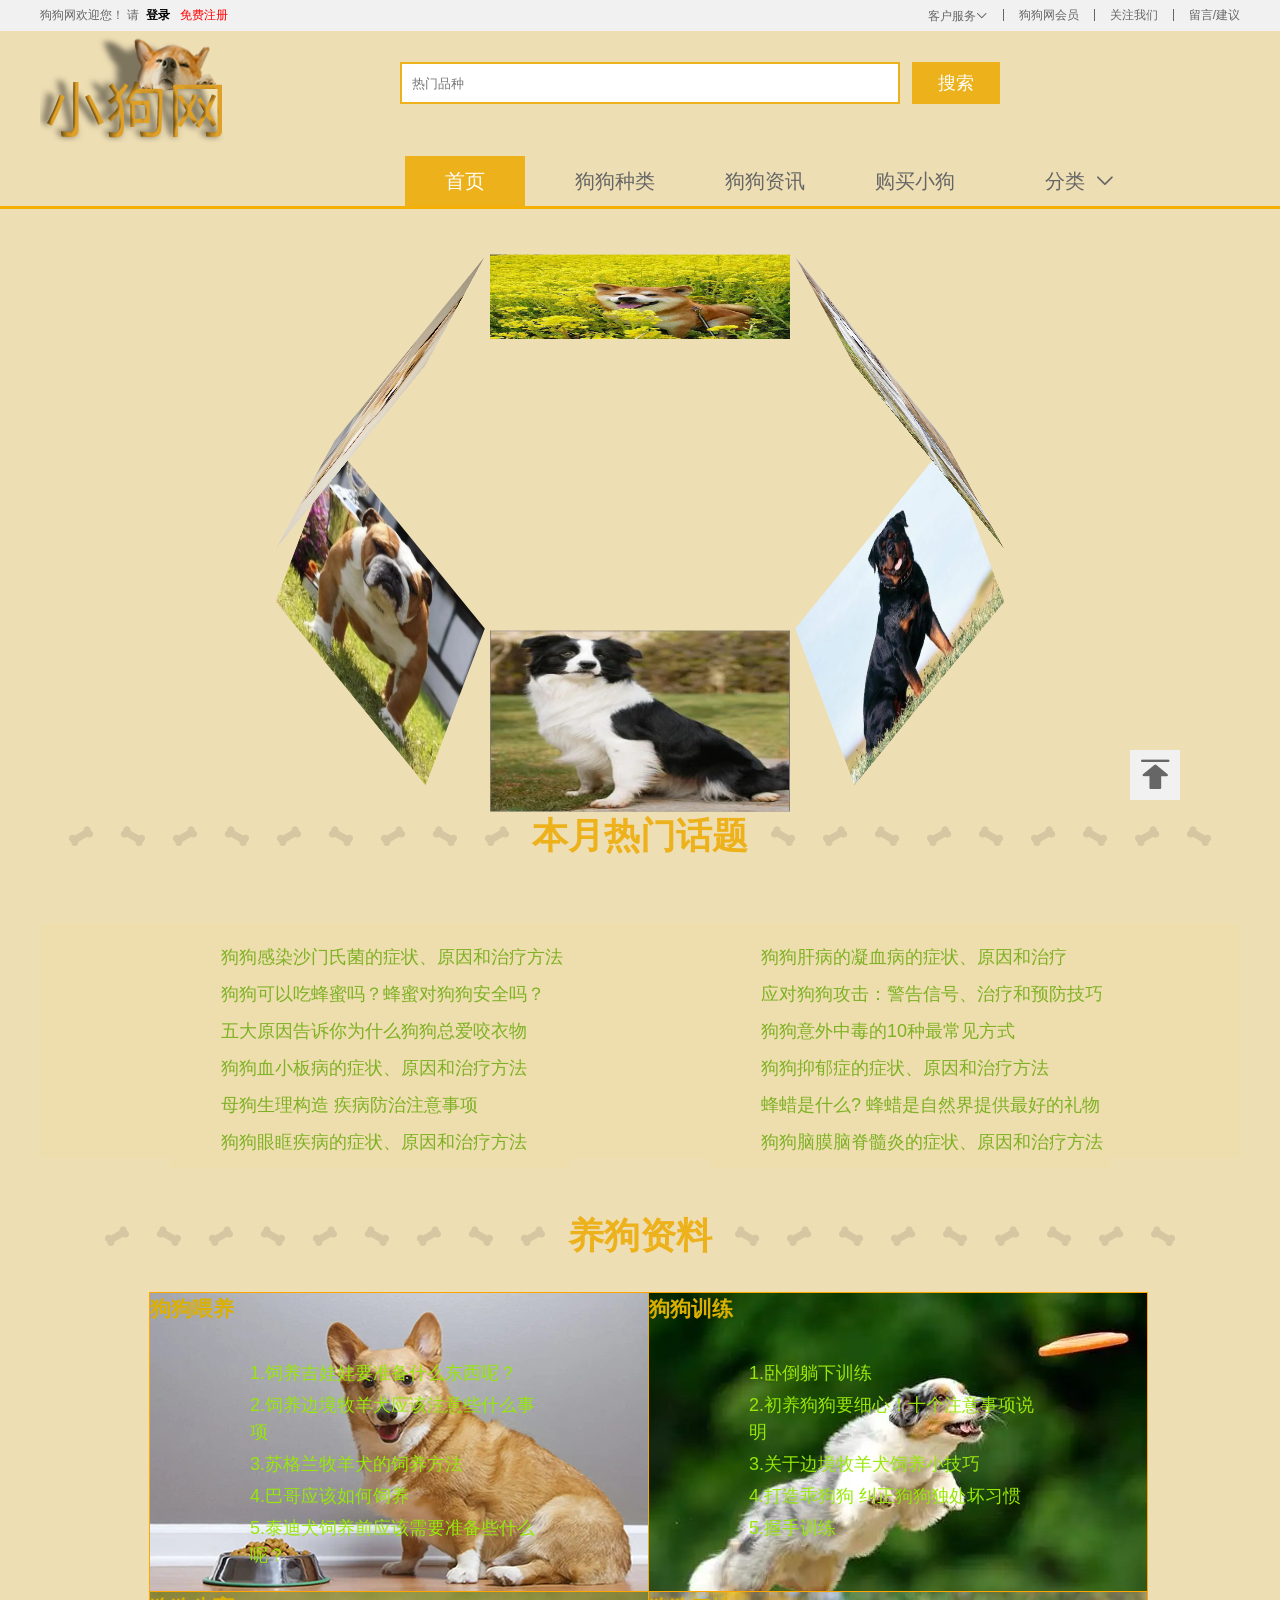
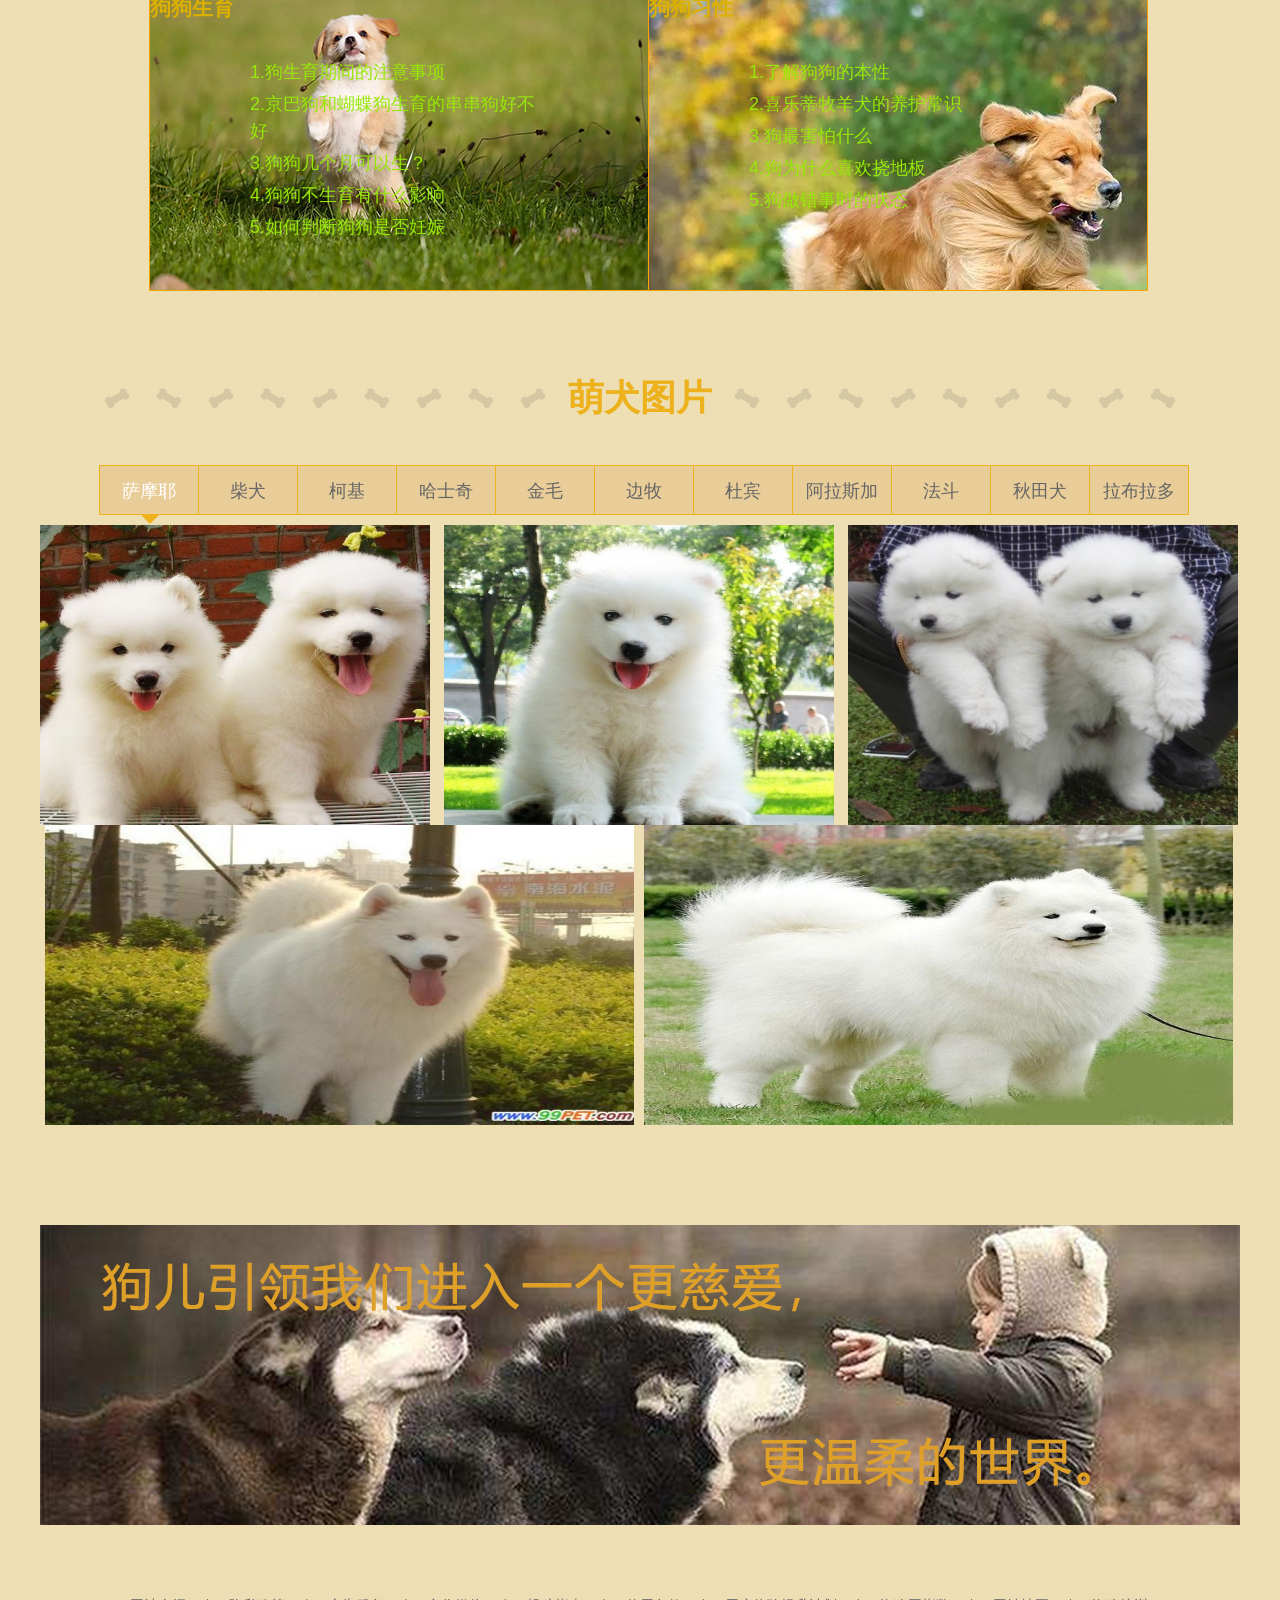
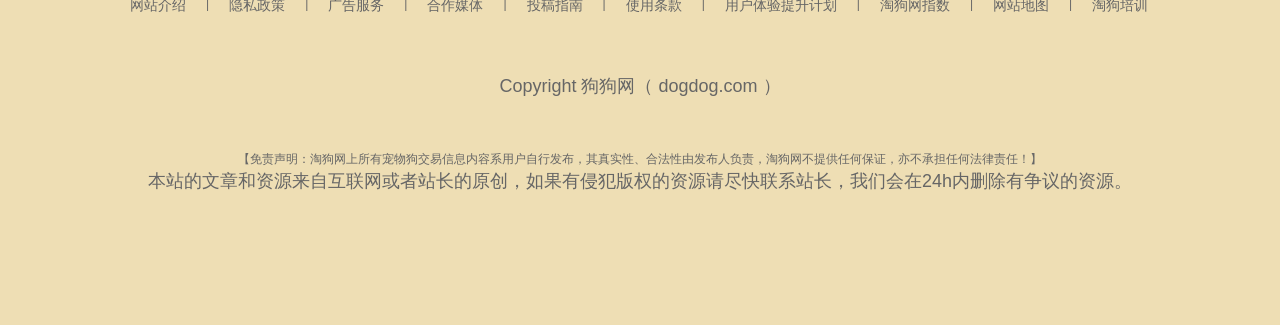
==== html/index.html @ 17ba7022 "first commit" ====
<!DOCTYPE html>
<html lang="ch-ZN">
<head>
    <meta charset="UTF-8">
    <meta http-equiv="X-UA-Compatible" content="IE=edge">
    <meta name="viewport" content="width=device-width, initial-scale=1.0">
    <!-- 网站标题 -->
    <title>狗狗网-宠物狗大全-宠物狗喂养-宠物狗图片-宠物狗种类！</title>
    <!-- 网站说明 -->
    <meta name="description" content="狗狗网宠物狗频道主要以介绍各种狗狗的介绍、各种狗狗如何养护、训练为一体的综合频道,为广大养宠者提供一个交流的平台。"/>
    <!-- 关键字 -->
    <meta name="Keywords" content="狗狗网，宠物狗，毛孩子"/>
    <link rel="shortcut icon" href="../favicon.ico" />
    <link rel="stylesheet" href="../css/base.css">
    <link rel="stylesheet" href="../css/commoon.css">
    <link rel="stylesheet" href="../css/index.css">
    <link rel="stylesheet" href="../fonts/font_3548875_zrr9rowllam/iconfont.css">
</head>
<body>
    <!-- 快捷导航模块 start-->
    <section class="shortcut" id="top">
        <div class="w">
            <div class="fl">
                <ul>
                    <li>狗狗网欢迎您！&nbsp;</li>
                    <li>请&nbsp;&nbsp;<a href="log_in.html" target="_blank" class="style_black"><strong>登录</strong></a> &nbsp;
                        <a href="register.html" target="_blank" class="style_red">免费注册</a>
                    </li>
                </ul>
            </div>
            <div class="fr">
                <ul>
                    <li>
                        <a href="ser_online.html" target="_blank" class="service">客户服务</a>
                        <div class="small_list">
                            <div><a href="ser_online.html" target="_blank">在线客服</a></div>
                            <div><a href="ser_phone.html" target="_blank">电话客服</a></div>
                        </div>
                    </li>
                    <li></li>
                    <li><a href="member.html" target="_blank">狗狗网会员</a></li>
                    <li></li>
                    <li><a href="attention.html" target="_blank">关注我们</a></li>
                    <li></li>
                    <li><a href="suggest.html" target="_blank">留言/建议</a></li>
                </ul>
            </div>
        </div>
    </section>
    <!-- 快捷导航模块 end-->

    <!-- header头部模块制作 start -->
    <header class="header w">
        <div class="logo">
            <h1>
                <a href="index.html" title="狗狗网">狗狗网</a>
            </h1>
        </div>
        <!-- search 搜索模块 -->
        <div class="search">
            <input type="search" name="" id="" placeholder="热门品种">
            <button>搜索</button>
        </div>
    </header>
    <!-- header头部模块制作 end -->
    
    <!-- nav 模块制作 start -->
    <nav>
        <div class="nav w">
            <ul>
                <li><a href="index.html">首页</a></li>
                <li><a href="variety.html">狗狗种类</a></li>
                <li><a href="information.html">狗狗资讯</a></li>
                <li><a href="buy_dog.html">购买小狗</a></li>
                <li>
                    <a href="classify.html">分类</a>
                    <div class="classify_list">
                        <div><a href="drugstore.html" target="_blank">狗狗药店</a></div>
                        <div><a href="food.html" target="_blank">狗狗零食</a></div>
                        <div><a href="toy.html" target="_blank">狗狗玩具</a></div>
                    </div>
                </li>
            </ul>
        </div>
    </nav>
    <!-- nav 模块制作 end -->

    <!-- 主页专有样式 start -->
    <div class="w">
        <div class="index">
            <div class="index_content">
                <!-- 旋转木狗 -->
                <div class="revolve">
                    <div><img src="../upload/chaiquan_1.jpeg" alt=""></div>
                    <div><img src="../upload/hashiqi_1.jpeg" alt=""></div>
                    <div><img src="../upload/luoweinaquan_1.png" alt=""></div>
                    <div><img src="../upload/bianjingmuyangquan_1.png" alt=""></div>
                    <div><img src="../upload/yingguodouniuquan_1.png" alt=""></div>
                    <div><img src="../upload/keji_1.jpeg" alt=""></div>
                </div>
                <!-- 本月热门 -->
                <div class="month">
                    <h1>本月热门话题</h1>
                    <div class="title_box">
                        <div class="title_l">
                            <ul>
                                <li><a href="#">狗狗感染沙门氏菌的症状、原因和治疗方法</a></li>
                                <li><a href="#">狗狗可以吃蜂蜜吗？蜂蜜对狗狗安全吗？</a></li>
                                <li><a href="#">五大原因告诉你为什么狗狗总爱咬衣物</a></li>
                                <li><a href="#">狗狗血小板病的症状、原因和治疗方法</a></li>
                                <li><a href="#">母狗生理构造 疾病防治注意事项</a></li>
                                <li><a href="#">狗狗眼眶疾病的症状、原因和治疗方法</a></li>
                            </ul>
                        </div>
                        <div class="title_r">
                            <ul>
                                <li><a href="#">狗狗肝病的凝血病的症状、原因和治疗</a></li>
                                <li><a href="#">应对狗狗攻击：警告信号、治疗和预防技巧</a></li>
                                <li><a href="#">狗狗意外中毒的10种最常见方式</a></li>
                                <li><a href="#">狗狗抑郁症的症状、原因和治疗方法</a></li>
                                <li><a href="#">蜂蜡是什么? 蜂蜡是自然界提供最好的礼物</a></li>
                                <li><a href="#">狗狗脑膜脑脊髓炎的症状、原因和治疗方法</a></li>
                            </ul>
                        </div>
                    </div>
                </div>

                <!-- 养狗资料 -->
                <div class="dog_data">
                    <h1>养狗资料</h1>
                    <div class="partial_information">
                        <div>
                            <h3>狗狗喂养</h3>
                            <ul>
                                <li><a href="#">1.饲养吉娃娃要准备什么东西呢？</a></li>
                                <li><a href="#">2.饲养边境牧羊犬应该注意些什么事项</a></li>
                                <li><a href="#">3.苏格兰牧羊犬的饲养方法</a></li>
                                <li><a href="#">4.巴哥应该如何饲养</a></li>
                                <li><a href="#">5.泰迪犬饲养前应该需要准备些什么呢？</a></li>
                            </ul>
                        </div>
                        <div>
                            <h3>狗狗训练</h3>
                            <ul>
                                <li><a href="#">1.卧倒躺下训练</a></li>
                                <li><a href="#">2.初养狗狗要细心！十个注意事项说明</a></li>
                                <li><a href="#">3.关于边境牧羊犬饲养小技巧</a></li>
                                <li><a href="#">4.打造乖狗狗 纠正狗狗独处坏习惯</a></li>
                                <li><a href="#">5.握手训练</a></li>
                            </ul>
                        </div>
                        <div>
                            <h3>狗狗生育</h3>
                            <ul>
                                <li><a href="#">1.狗生育期间的注意事项</a></li>
                                <li><a href="#">2.京巴狗和蝴蝶狗生育的串串狗好不好</a></li>
                                <li><a href="#">3.狗狗几个月可以生？</a></li>
                                <li><a href="#">4.狗狗不生育有什么影响</a></li>
                                <li><a href="#">5.如何判断狗狗是否妊娠</a></li>
                            </ul>
                        </div>
                        <div>
                            <h3>狗狗习性</h3>
                            <ul>
                                <li><a href="#">1.了解狗狗的本性</a></li>
                                <li><a href="#">2.喜乐蒂牧羊犬的养护常识</a></li>
                                <li><a href="#">3.狗最害怕什么</a></li>
                                <li><a href="#">4.狗为什么喜欢挠地板</a></li>
                                <li><a href="#">5.狗做错事时的状态</a></li>
                            </ul>
                        </div>
                    </div>
                </div>  
                <!-- 狗狗图片 -->
                <div class="dog_photo">
                    <div class="type">
                        <h1>萌犬图片</h1>
                        <ul>
                            <li class="current"><span></span><a href="javascript:;">萨摩耶</a></li>
                            <li><span></span><a href="javascript:;">柴犬</a></li>
                            <li><span></span><a href="javascript:;">柯基</a></li>
                            <li><span></span><a href="javascript:;">哈士奇</a></li>
                            <li><span></span><a href="javascript:;">金毛</a></li>
                            <li><span></span><a href="javascript:;">边牧</a></li>
                            <li><span></span><a href="javascript:;">杜宾</a></li>
                            <li><span></span><a href="javascript:;">阿拉斯加</a></li>
                            <li><span></span><a href="javascript:;">法斗</a></li>
                            <li><span></span><a href="javascript:;">秋田犬</a></li>
                            <li><span></span><a href="javascript:;">拉布拉多</a></li>
                        </ul>
                    </div>
                    <div class="dog_photos">
                        <div class="big_boxs">
                            <div class="photo_5 item" style="display: block;">
                                <ul>
                                    <li><a href="javascript:;"><img src="../images/smy_photo_1.jpg" alt=""></a></li>
                                    <li><a href="javascript:;"><img src="../images/smy_photo_5.jpg" alt=""></a></li>
                                    <li><a href="javascript:;"><img src="../images/smy_photo_2.jpg" alt=""></a></li>
                                    <li><a href="javascript:;"><img src="../images/smy_photo_4.jpg" alt=""></a></li>
                                    <li><a href="javascript:;"><img src="../images/smy_photo_3.jpg" alt=""></a></li>
                                </ul>
                            </div>
                            <div class="photo_6 item">
                                <ul>
                                    <li><a href="javascript:;"><img src="../images/cq_photo_1.jpg" alt=""></a></li>
                                    <li><a href="javascript:;"><img src="../images/cq_photo_4.jpg" alt=""></a></li>
                                    <li><a href="javascript:;"><img src="../images/cq_photo_2.jpg" alt=""></a></li>
                                    <li><a href="javascript:;"><img src="../images/cq_photo_5.jpg" alt=""></a></li>
                                    <li><a href="javascript:;"><img src="../images/cq_photo_6.jpg" alt=""></a></li>
                                    <li><a href="javascript:;"><img src="../images/cq_photo_3.jpg" alt=""></a></li>
                                </ul>
                            </div>
                            <div class="photo_6 item">
                                <ul>
                                    <li><a href="javascript:;"><img src="../images/keji_1.jpg" alt=""></a></li>
                                    <li><a href="javascript:;"><img src="../images/keji_2.jpg" alt=""></a></li>
                                    <li><a href="javascript:;"><img src="../images/keji_3.jpg" alt=""></a></li>
                                    <li><a href="javascript:;"><img src="../images/keji_4.jpg" alt=""></a></li>
                                    <li><a href="javascript:;"><img src="../images/keji_5.jpg" alt=""></a></li>
                                    <li><a href="javascript:;"><img src="../images/keji_6.jpg" alt=""></a></li>
                                </ul>
                            </div>
                            <div class="photo_6 item">
                                <ul>
                                    <li><a href="javascript:;"><img src="../images/hashiqi_1.jpg" alt=""></a></li>
                                    <li><a href="javascript:;"><img src="../images/hashiqi_2.jpg" alt=""></a></li>
                                    <li><a href="javascript:;"><img src="../images/hashiqi_3.jpg" alt=""></a></li>
                                    <li><a href="javascript:;"><img src="../images/hashiqi_4.jpg" alt=""></a></li>
                                    <li><a href="javascript:;"><img src="../images/hashiqi_5.jpg" alt=""></a></li>
                                    <li><a href="javascript:;"><img src="../images/hashiqi_6.jpg" alt=""></a></li>
                                </ul>
                            </div>
                            <div class="photo_5 item">
                                <ul>
                                    <li><a href="javascript:;"><img src="../images/jinmao_1.jpg" alt=""></a></li>
                                    <li><a href="javascript:;"><img src="../images/jinmao_2.jpg" alt=""></a></li>
                                    <li><a href="javascript:;"><img src="../images/jinmao_3.jpg" alt=""></a></li>
                                    <li><a href="javascript:;"><img src="../images/jinmao_4.jpg" alt=""></a></li>
                                    <li><a href="javascript:;"><img src="../images/jinmao_5.jpg" alt=""></a></li>
                                </ul>
                            </div>
                            <div class="photo_5 item">
                                <ul>
                                    <li><a href="javascript:;"><img src="../images/bianmu_1.jpg" alt=""></a></li>
                                    <li><a href="javascript:;"><img src="../images/bianmu_2.jpg" alt=""></a></li>
                                    <li><a href="javascript:;"><img src="../images/bianmu_3.jpg" alt=""></a></li>
                                    <li><a href="javascript:;"><img src="../images/bianmu_4.jpg" alt=""></a></li>
                                    <li><a href="javascript:;"><img src="../images/bianmu_5.jpg" alt=""></a></li>
                                </ul>
                            </div>
                            <div class="photo_5 item">
                                <ul>
                                    <li><a href="javascript:;"><img src="../images/dubin_1.jpg" alt=""></a></li>
                                    <li><a href="javascript:;"><img src="../images/dubin_2.jpg" alt=""></a></li>
                                    <li><a href="javascript:;"><img src="../images/dubin_3.jpg" alt=""></a></li>
                                    <li><a href="javascript:;"><img src="../images/dubin_4.jpg" alt=""></a></li>
                                    <li><a href="javascript:;"><img src="../images/dubin_5.jpg" alt=""></a></li>
                                </ul>
                            </div>
                            <div class="photo_5 item">
                                <ul>
                                    <li><a href="javascript:;"><img src="../images/alashijia_1.jpg" alt=""></a></li>
                                    <li><a href="javascript:;"><img src="../images/alashijia_2.jpg" alt=""></a></li>
                                    <li><a href="javascript:;"><img src="../images/alashijia_3.jpg" alt=""></a></li>
                                    <li><a href="javascript:;"><img src="../images/alashijia_4.jpg" alt=""></a></li>
                                    <li><a href="javascript:;"><img src="../images/alashijia_5.jpg" alt=""></a></li>
                                </ul>
                            </div>
                            <div class="photo_5 item">
                                <ul>
                                    <li><a href="javascript:;"><img src="../images/fadou_1.jpg" alt=""></a></li>
                                    <li><a href="javascript:;"><img src="../images/fadou_2.jpg" alt=""></a></li>
                                    <li><a href="javascript:;"><img src="../images/fadou_3.jpg" alt=""></a></li>
                                    <li><a href="javascript:;"><img src="../images/fadou_4.jpg" alt=""></a></li>
                                    <li><a href="javascript:;"><img src="../images/fadou_5.jpg" alt=""></a></li>
                                </ul>
                            </div>
                            <div class="photo_6 item">
                                <ul>
                                    <li><a href="javascript:;"><img src="../images/qiutianquan_photo_1.jpg" alt=""></a></li>
                                    <li><a href="javascript:;"><img src="../images/qiutianquan_2.jpg" alt=""></a></li>
                                    <li><a href="javascript:;"><img src="../images/qiutianquan_3.jpg" alt=""></a></li>
                                    <li><a href="javascript:;"><img src="../images/qiutianquan_6.jpg" alt=""></a></li>
                                    <li><a href="javascript:;"><img src="../images/qiutianquan_7.jpg" alt=""></a></li>
                                    <li><a href="javascript:;"><img src="../images/qiutianquan_8.jpg" alt=""></a></li>
                                </ul>
                            </div>
                            <div class="photo_5 item">
                                <ul>
                                    <li><a href="javascript:;"><img src="../images/labuladuo_1.jpg" alt=""></a></li>
                                    <li><a href="javascript:;"><img src="../images/labuladuo_2.jpg" alt=""></a></li>
                                    <li><a href="javascript:;"><img src="../images/labuladuo_3.jpg" alt=""></a></li>
                                    <li><a href="javascript:;"><img src="../images/labuladuo_4.jpg" alt=""></a></li>
                                    <li><a href="javascript:;"><img src="../images/labuladuo_5.jpg" alt=""></a></li>
                                </ul>
                            </div>
                        </div>
                    </div>
                </div>
            </div>
        </div>
    </div>
    <!-- 主页专有样式 end -->

    <script>
        // 1.上面的模块选项卡 点击某一个 当前这一个底色变色 其余不变（排他思想） 修改类名的方式
        // 获取元素
        var type = document.querySelector('.type');
        var lis = type.querySelectorAll('li');
        var items = document.querySelectorAll('.item');
        // for循环绑定点击事件
        for (var i = 0; i < lis.length; i++) {
            // 给11个li 设置索引号
            lis[i].setAttribute('index', i);
            lis[i].onclick = function () {
                // 干掉所有人  其余的li清除 class 这个类
                for (var i = 0; i < lis.length; i++) {
                    lis[i].className = '';
                }
                // 留下我自己
                this.className = 'current';
                // 2.下面的显示内容模块
                var index = this.getAttribute('index');
                console.log(index);
                // 干掉所有人 让其他的item 这些div 隐藏
                for (var i = 0; i < items.length; i++) {
                    items[i].style.display = 'none';
                }
                // 留下我自己 让对应的item 显示出来
                items[index].style.display = 'block';
            }
        }
    </script>

    <!-- 返回顶部 start -->
    <div class="top">
        <div class="top_img">
            <a href="#top" title="回到顶部">返回顶部</a>
        </div>
    </div>
    <!-- 返回顶部 end -->

    <!-- footer 底部模块 start -->
    <footer class="w">
        <div class="w care_box"></div>
        <div class="bottom">
            <div class="mod_service">
                <ul>
                    <li><a href="#">网站介绍</a></li>
                    <li><a href="#">隐私政策</a></li>
                    <li><a href="#">广告服务</a></li>
                    <li><a href="#">合作媒体</a></li>
                    <li><a href="#">投稿指南</a></li>
                    <li><a href="#">使用条款</a></li>
                    <li><a href="#">用户体验提升计划</a></li>
                    <li><a href="#">淘狗网指数</a></li>
                    <li><a href="#">网站地图</a></li>
                    <li><a href="#">淘狗培训</a></li>
                </ul>
            </div><br>
            <p class="copyright">Copyright 狗狗网（ <a href="index.html">dogdog.com</a> ）</p>
            <p>【免责声明：淘狗网上所有宠物狗交易信息内容系用户自行发布，其真实性、合法性由发布人负责，淘狗网不提供任何保证，亦不承担任何法律责任！】</p>
            <p class="copyright">本站的文章和资源来自互联网或者站长的原创，如果有侵犯版权的资源请尽快联系站长，我们会在24h内删除有争议的资源。</p>
        </div>
    </footer>
    <!-- footer 底部模块 end -->
</body>
</html>
---- css/base.css ----
/* 清除元素默认的内外边距 */
* {
    margin:0;
    padding:0;
    /* css3盒子模型 */
    box-sizing: border-box;
}
/* 让所有斜体 不倾斜 */
em,
i {
    font-style:normal
}
/* 去掉列表前面的小点 */
li {
    list-style:none
}
img {
    border:0;
    vertical-align:middle
}
/* 让button 按钮 变成小手 */
button {
    cursor:pointer
}
/* 取消链接的下划线 */
a {
    color:#666;
    text-decoration:none
} 
a:hover {
    color:#c81623
}
button,
input {
    font-family:'Microsoft YaHei','Heiti SC',tahoma,arial,'Hiragino Sans GB',"\5B8B\4F53",sans-serif;
    /* 取消轮廓线 蓝色的 */
    outline: none;
    border: 0;
}
body {
    -webkit-font-smoothing:antialiased;
    background-color:#fff;
    font:12px/1.5 'Microsoft YaHei','Heiti SC',tahoma,arial,'Hiragino Sans GB',"\5B8B\4F53",sans-serif;
    color:#666
}
.hide,
.none {
    display:none
}
/* 清除浮动 */
.clearfix:after {
    visibility:hidden;
    clear:both;
    display:block;
    content:".";
    height:0
}
.clearfix {
        *zoom:1
}
---- css/commoon.css ----
.w {
    width: 1200px;
    margin: 0 auto;
}
body {
    background-color: #eedeb4;
}
.style_red {
    color: red;
}
.style_black {
    color: black;
}
/* 快捷导航模块 */
.shortcut {
    height: 31px;
    line-height: 31px;
    background-color: #f1f1f1;
}
.fl {
    float: left;
}
.fr {
    float: right;
}
.shortcut ul li {
    float: left;
}
.shortcut .fr ul li:nth-child(even) {
    width: 1px;
    height: 12px;
    background-color: #666;
    margin: 9px 15px 0;
}
.fr ul>li {
    position: relative;
    height: 100px;
}
.service::after {
    font-family: "iconfont";
    content: "\e687";
}
.small_list {
    position: absolute;
    visibility: hidden;
}
.fr ul>li:hover .small_list {
    visibility: visible;
    z-index: 100;
}
/* header 头部模块 */
.header {
    height: 105px;
    margin-bottom: 20px;
}
.logo {
    top: 25px;
    left: 0;
    width: 190px;
    height: 114px;
}
.logo a {
    display: block;
    width: 190px;
    height: 114px;
    background: url(../images/logo_03.png) no-repeat;
    /* 让文字隐藏 */
    font-size: 0;
}
.search {
    position: absolute;
    left: 400px;
    top: 50px;
    width: 600px;
    height: 60px;
}
.search input {
    width: 500px;
    height: 42px;
    margin-top: 12px;
    padding-left: 10px;
    border: 2px solid #ecb11b;
}
.search button {
    float: right;
    width: 88px;
    height: 42px;
    font-size: 18px;
    color: #fff;
    background-color: #ecb11b;
    margin-top: 12px;
}

/* nav 模块 */
nav {
    border-bottom: 3px solid #f4b005;
}
.nav {
    height: 50px;
    padding: 0 50px;
    line-height: 50px;
}
.nav ul {
    margin-left: 300px;
}
.nav ul li {
    float: left;
    width: 120px;
    height: 50px;
    margin: 0 15px;
}
.nav ul li:hover >a {
    background-color: #ecb11b;
    color: #fff;
}
.nav ul li a {
    display: block;
    text-align: center;
    font-size: 20px;
}
.nav ul li:last-child {
    position: relative;
    /* 使下拉列表位于图片上面 */
    z-index: 100;
}
.nav ul li:last-child >a::after{
    position: absolute;
    font-family: "iconfont";
    content: "\e687";
    font-size: 20px;
    margin-left: 10px;
    transform: rotate(0deg);
    transition: all .4s linear;
}
.classify_list {
    visibility: hidden;
}
.nav ul li:last-child:hover .classify_list{
    visibility: visible;
}
.classify_list div {
    background-color: #ecb11b85;
}
.classify_list div:hover a{
    background-color: #ecb11b;
    color: #fff;
}
/* 鼠标经过 箭头旋转 */
.nav ul li:last-child a:hover::after {
    transform: rotate(180deg);
}

/* 返回顶部 */
body {
    position: relative;
}
.top {
    position: fixed;
    float: right;
    height: 50px;
    width: 50px;
    right: 100px;
    bottom: 100px;
    background-color: #f1f1f1;
}
.top .top_img a {
    font-size: 0;
}
.top .top_img a::after {
    display: inline-block;
    text-align: center;
    line-height: 50px;
    width: 50px;
    font-size: 38px;
    font-family: "iconfont";
    content: "\e68b";
}
.top .top_img a:hover::after{
    color: #666;
}
/* footer 底部模块 */
.care_box {
    background: url(../upload/宣传画_01.png) no-repeat;
    width: 1200px;
    height: 300px;
}
.bottom {
    margin-top: 200px;
    height: 300px;
    margin: 50px auto;
    text-align: center;
    padding: 20px;
}
.bottom a:hover {
    color: #ecb11b;
}
.mod_service {
    margin-left: 70px;
    height: 60px;
}
.mod_service ul li {
    display: block;
    float: left;
}
.mod_service ul li::after {
    content: "|";
    margin: 0 20px;
}
.mod_service ul li:last-child::after {
    content: "";
}
.mod_service ul li a {
    display: block;
    float: left;
    font-size: 14px;
}
.copyright {
    margin-bottom: 50px;
    font-size: 18px;
}
---- css/index.css ----
/* nav模块中 该页面的导航项 背景颜色改变 */
.nav ul li:nth-child(1) {
    background-color: #ecb11b;
}
.nav ul li:nth-child(1) a {
    color: #fff;
}
/* 主页专有样式 */
/* 旋转木狗 */
/* body {
    perspective: 1000px;
} */
.revolve {
    position: relative;
    width: 300px;
    height: 200px;
    margin: 200px auto;
    transform-style: preserve-3d;       
    /* 添加动画效果 */
    animation: rotate 20s linear infinite;
    transform: rotateX(45deg);
}
.revolve:hover {
    /* 鼠标放入section 停止动画 */
    animation-play-state: paused;
}
@keyframes rotate {
    0% {
        transform: rotateY(0);
    }
    100% {
        transform: rotateY(360deg);
    }
}
.revolve div {
    position: absolute;
    top: 0;
    left: 0;
    width: 100%;
    height: 100%; 
    background: url(../upload/chaiquan_1.jpeg) no-repeat;
}
.revolve div img {
    top: 0;
    left: 0;
    width: 100%;
    height: 100%;
}
.revolve div:nth-child(1) {
    transform: translateZ(300px) rotateX(20deg);
}
.revolve div:nth-child(2) {
    /* 转动图片 坐标轴也会跟着转 */
    transform: rotateY(60deg) translateZ(300px) rotateX(20deg);
}
.revolve div:nth-child(3) {
    /* 转动图片 坐标轴也会跟着转 */
    transform: rotateY(120deg) translateZ(300px) rotateX(20deg);
}
.revolve div:nth-child(4) {
    /* 转动图片 坐标轴也会跟着转 */
    transform: rotateY(180deg) translateZ(300px) rotateX(20deg);
}
.revolve div:nth-child(5) {
    /* 转动图片 坐标轴也会跟着转 */
    transform: rotateY(240deg) translateZ(300px) rotateX(20deg);
}
.revolve div:nth-child(6) {
    /* 转动图片 坐标轴也会跟着转 */
    transform: rotateY(300deg) translateZ(300px) rotateX(20deg);
}
.index_content {
    font-size: 18px;
    text-align: center;
}
/* 标题左右骨头图片 */
.index_content h1:before,
.index_content h1:after {
    display: block;
    content: '';
    width: 442px;
    height: 20px;
    background: url(../images/gt_bg.png) repeat-x;
    position: absolute;
    left: -463px;
    top: 50%;
    margin-top: -10px;
}
.index_content h1:after {
    left: auto;
    right: -463px;
    transform: rotateY(-180deg);
}
/* 本月热门话题 */
.month {
    height: 400px;
}
.month h1 {
    position: relative;
    display: inline-block;
    color: #ecb11b;
    margin-bottom: 10px;
}
.month ul li a:hover {
    color: #ecb11b;
}
.month .title_box {
    padding: 10px 130px;
    margin-top: 50px;
    height: 235px;
    background-color: #eedead;
}
.month .title_l {
    float: left;
    text-align: left;
}
.month .title_r {
    float: right;
    text-align: left;
}
.month .title_box ul {
    width: 400px;
    height: 235px;
    border: 1px solid transparent;
    background-color: #eedead;
}
.month .title_box ul li {
    margin-top: 10px;
    margin-left: 50px;
}
.month .title_box ul li a {
    color: rgb(126, 177, 36);
}
.month .title_box ul li a:hover {
    color: rgb(231, 139, 19);
}
/* 养狗资料 */
.dog_data h1 {
    position: relative;
    display: inline-block;
    color: #ecb11b;
    margin-bottom: 30px;
}
.partial_information {
    text-align: left;
    margin-left: 110px;
}
.partial_information div {
    width: 500px;
    height: 300px;
    border: 1px solid orange;
    float: left;
    margin: -1px 0 0 -1px;
}
.partial_information div:nth-child(1) {
    background: url(../upload/feed.png) no-repeat;
}
.partial_information div:nth-child(2) {
    background: url(../upload/train.png) no-repeat;
}
.partial_information div:nth-child(3) {
    background: url(../upload/birth.png) no-repeat;
}
.partial_information div:nth-child(4) {
    background: url(../upload/habit.png) no-repeat;
}
.dog_data h3 {
    margin-bottom: 15px;
    color: #dbb000;
}
.dog_data ul {
    margin: 15px 100px;
    float: left;
}
.dog_data ul li {
    margin-top: 5px;
}
.dog_data ul li a {
    color: rgb(151, 232, 9);
}
.dog_data ul li a:hover {
    color: rgb(231, 139, 19);
}
/* 狗狗照片 */
.dog_photo .type h1 {
    position: relative;
    display: inline-block;
    margin: 30px auto 20px;
    color: #ecb11b;
    margin-top: 80px;
}
.dog_photo .type ul {
    margin-left: 60px;
    height: 60px;
    margin-top: 20px;
}
.dog_photo .type ul li {
    position: relative;
    border: 1px solid #ecb11b;
    float: left;
    width: 100px;
    height: 50px;
    line-height: 50px;
    background-color: rgb(233, 205, 153);
    margin-left: -1px;
}
.dog_photo .type ul li span {
    position: absolute;
    /* 小三角 */
    width: 0;
    height: 0;
    line-height: 0;
    font-size: 0;
    border: 10px solid transparent;
    border-top-color: #ecb11b;
    /* 位于中下角 */
    left: 40px;
    bottom: 0;
    margin-bottom: -20px;
    /* 隐藏 */
    visibility: hidden;
}
.type ul li:hover span {
    /* 鼠标经过 小三角显示 */
    visibility: visible;
}
.type li:hover a {
    color: #fff;
}
/* 第一个为鼠标经过的样式 */
.type ul .current a {
    color: #fff;
}
.type ul .current span {
    visibility: visible !important;
}
/* 各种狗狗照片 */
.dog_photos {
    height: 600px;
    width: 100%;
    margin-bottom: 100px;
    top: 0;
    left: 0;
    overflow: hidden;
}
/* .dog_photos div {
    transform: translateY(-63px);
} */
.dog_photos li {
    float: left;
}
/* 5图片布局 */
.dog_photos li:nth-child(-n+3) img {
    width: 390px;
    height: 300px;
}
.dog_photos li:nth-child(2) img {
    margin: 0 14px;
}
.dog_photos .photo_5 li:nth-child(n+4) img {
    width: 589px;
    height: 300px;
    margin: 0 5px;
}
/* 6图片布局 */
.dog_photos .photo_6 li:nth-child(n+3) img {
    width: 390px;
    height: 300px;
    margin: 0;
}
.dog_photos .photo_6 li:nth-child(2) img,
.dog_photos .photo_6 li:nth-child(5) img {
    margin: 0 14px;
}
/* .photo_6 {
    position: absolute;
} */
.item {
   display: none;
}
---- fonts/font_3548875_zrr9rowllam/iconfont.css ----
@font-face {
  font-family: "iconfont"; /* Project id 3548875 */
  src: url('iconfont.woff2?t=1660039862437') format('woff2'),
       url('iconfont.woff?t=1660039862437') format('woff'),
       url('iconfont.ttf?t=1660039862437') format('truetype');
}

.iconfont {
  font-family: "iconfont" !important;
  font-size: 16px;
  font-style: normal;
  -webkit-font-smoothing: antialiased;
  -moz-osx-font-smoothing: grayscale;
}

.icon-icon-test:before {
  content: "\e633";
}

.icon-icon-test1:before {
  content: "\e634";
}

.icon-icon-test2:before {
  content: "\e635";
}

.icon-icon-test3:before {
  content: "\e636";
}

.icon-icon-test4:before {
  content: "\e63b";
}

.icon-icon-test5:before {
  content: "\e63c";
}

.icon-icon-test6:before {
  content: "\e63d";
}

.icon-icon-test7:before {
  content: "\e640";
}

.icon-icon-test8:before {
  content: "\e641";
}

.icon-icon-test9:before {
  content: "\e642";
}

.icon-icon-test10:before {
  content: "\e64a";
}

.icon-icon-test11:before {
  content: "\e64b";
}

.icon-icon-test12:before {
  content: "\e650";
}

.icon-icon-test13:before {
  content: "\e65b";
}

.icon-icon-test14:before {
  content: "\e65c";
}

.icon-icon-test15:before {
  content: "\e65d";
}

.icon-icon-test16:before {
  content: "\e65e";
}

.icon-zoom-in:before {
  content: "\e683";
}

.icon-zoom-out:before {
  content: "\e684";
}

.icon-arrow-left-bold:before {
  content: "\e685";
}

.icon-arrow-up-bold:before {
  content: "\e686";
}

.icon-arrow-down-bold:before {
  content: "\e687";
}

.icon-arrow-right-bold:before {
  content: "\e688";
}

.icon-top-filling:before {
  content: "\e68b";
}

.icon-home-filling:before {
  content: "\e68d";
}

.icon-aixin:before {
  content: "\e8ab";
}
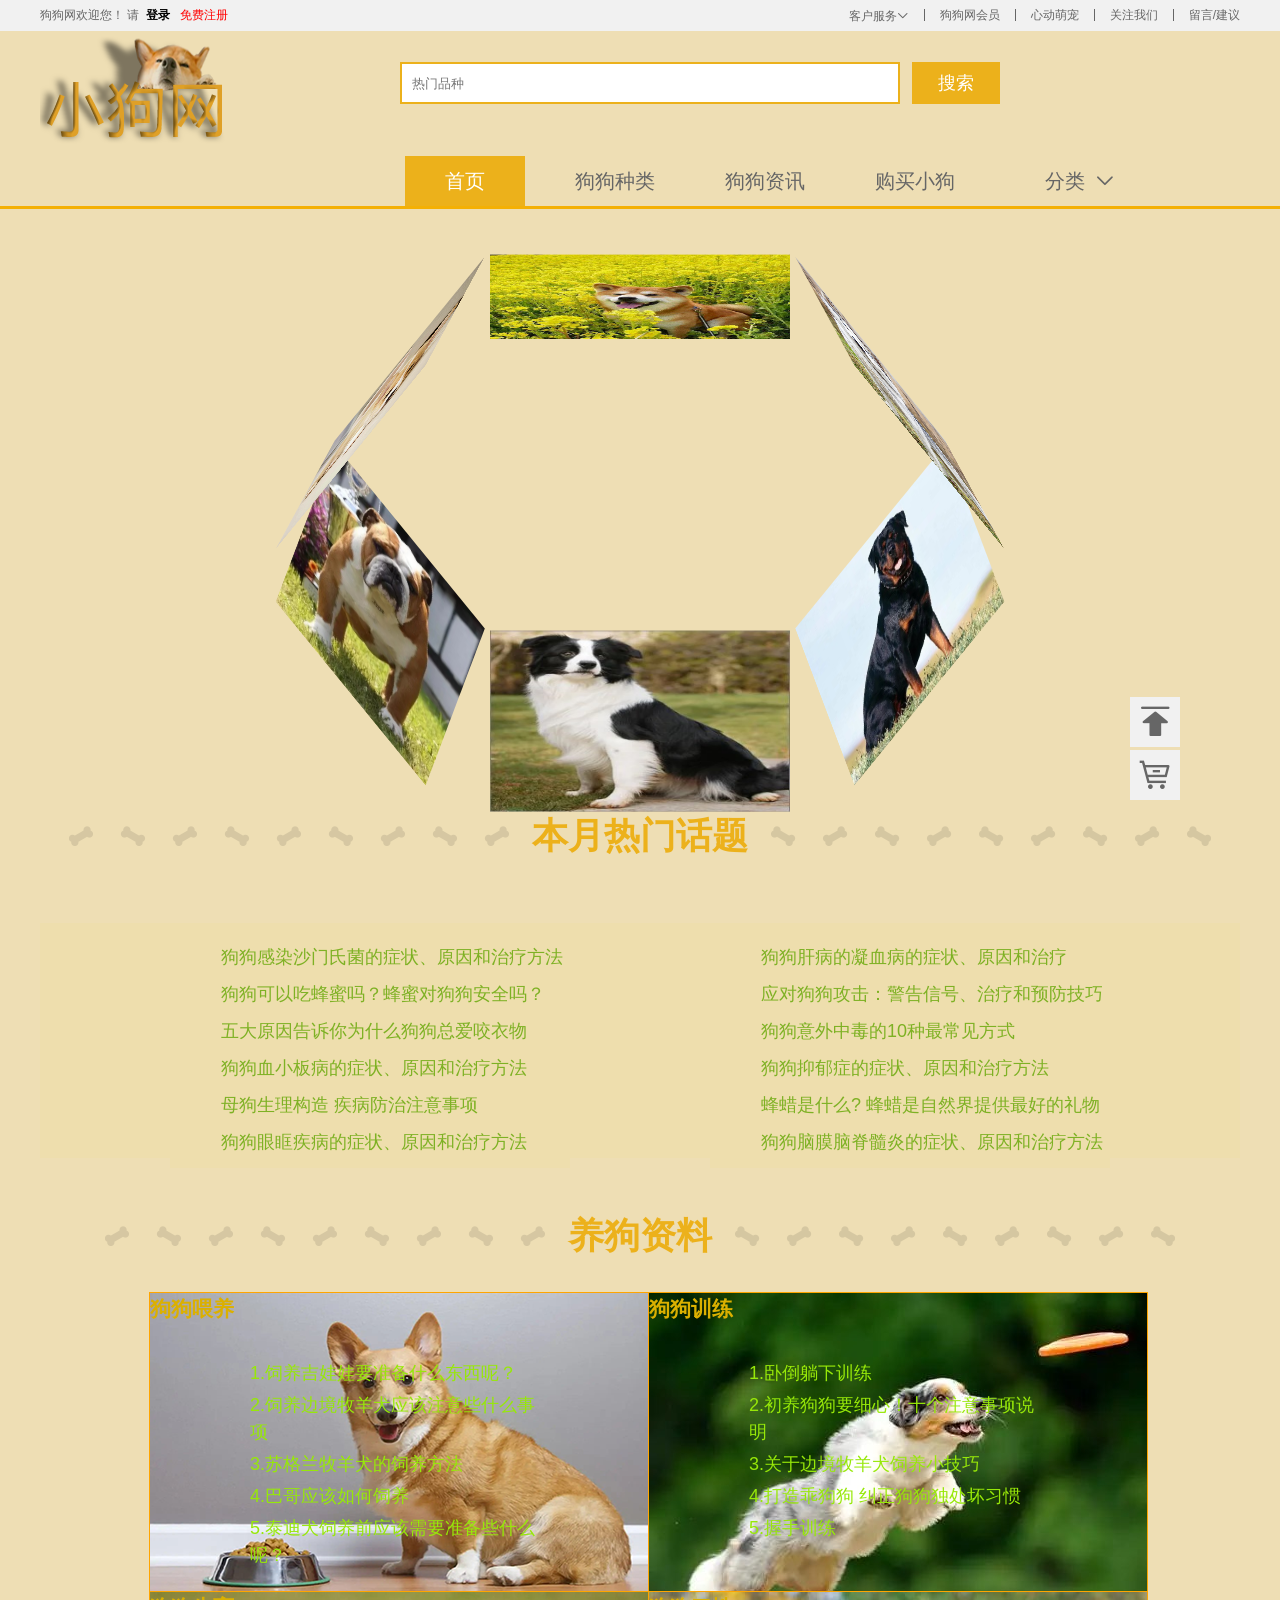
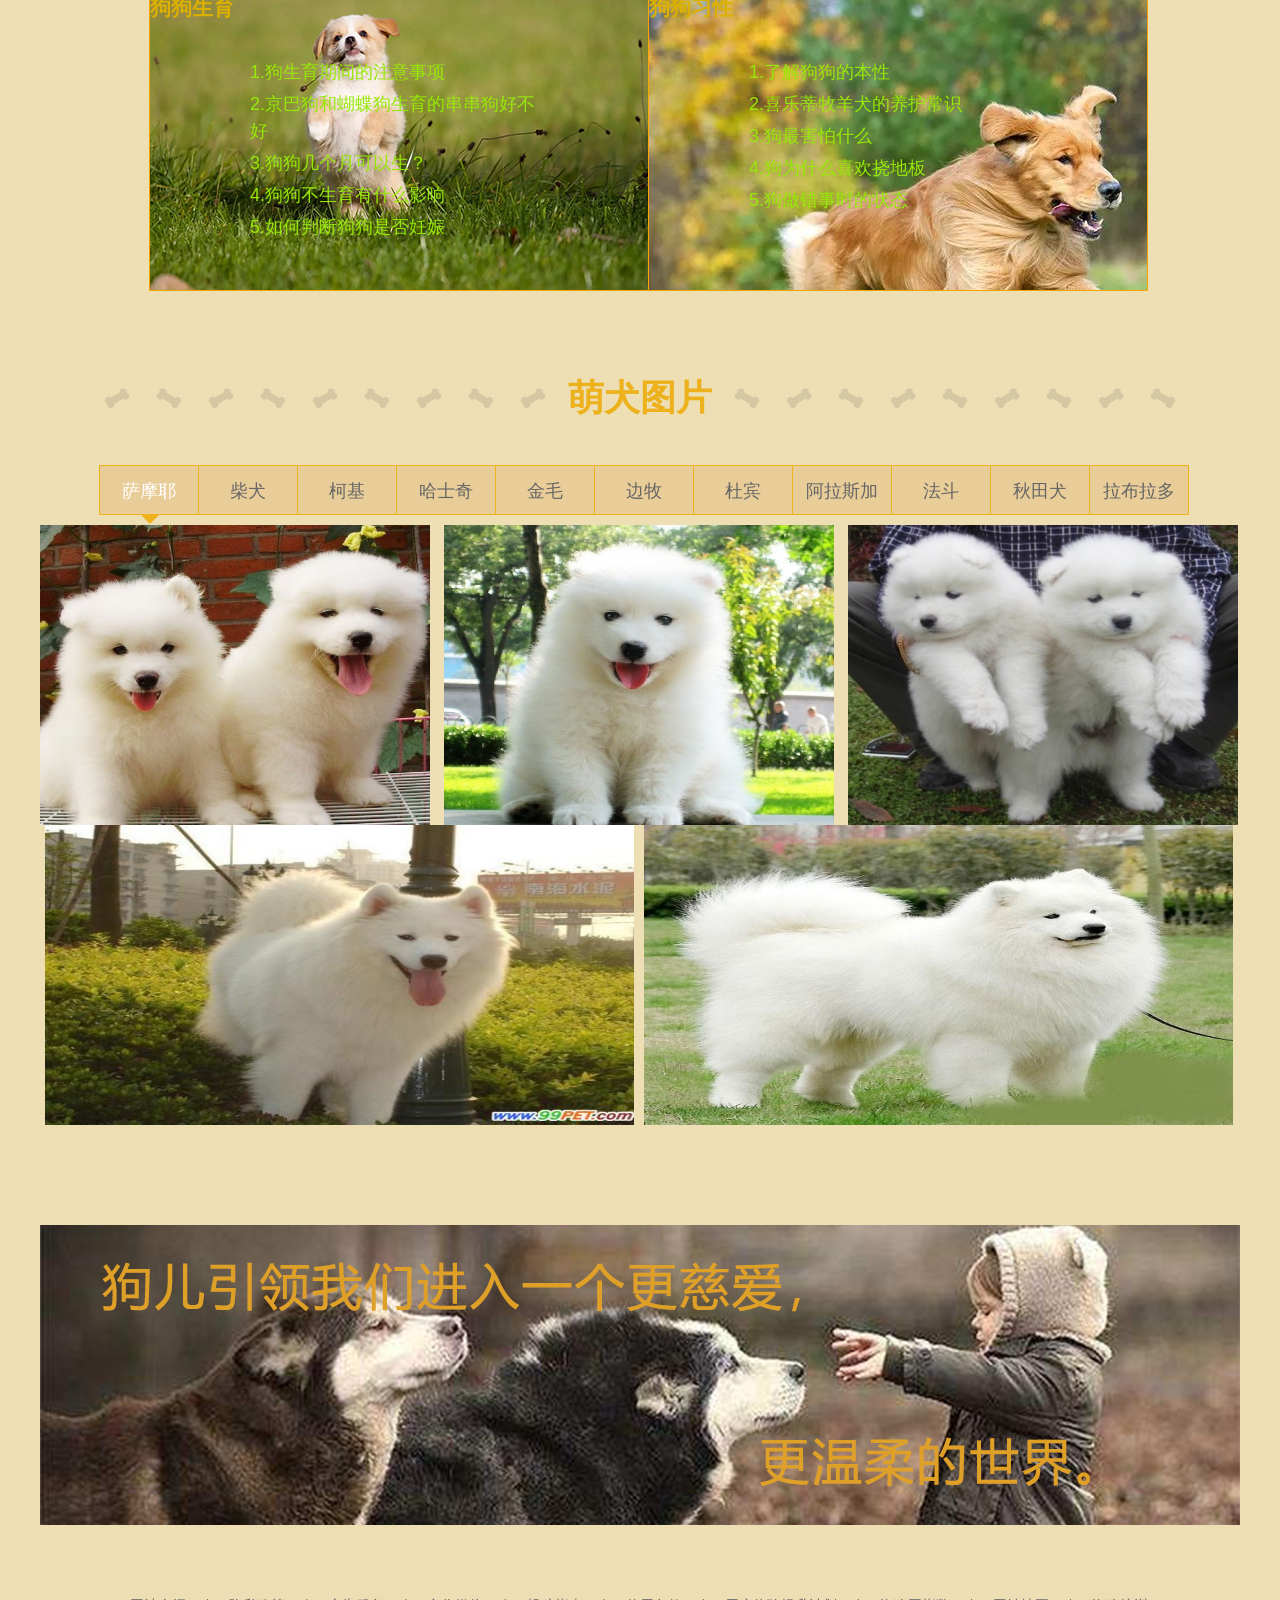
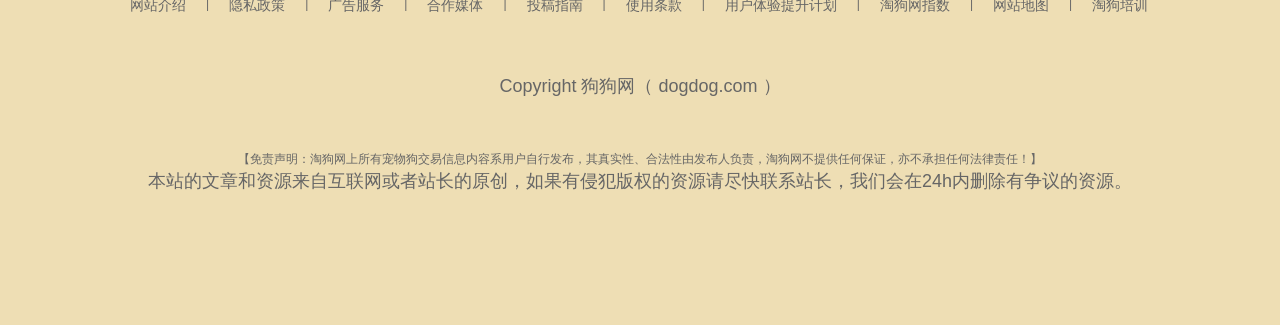
==== commit 4a2e1823: "添加购物车模块" ====
--- a/html/index.html
+++ b/html/index.html
@@ -40,6 +40,8 @@
                     <li></li>
                     <li><a href="member.html" target="_blank">狗狗网会员</a></li>
                     <li></li>
+                    <li><a href="shoppingcar.html" target="_blank">心动萌宠</a></li>
+                    <li></li>
                     <li><a href="attention.html" target="_blank">关注我们</a></li>
                     <li></li>
                     <li><a href="suggest.html" target="_blank">留言/建议</a></li>
@@ -332,13 +334,18 @@
         }
     </script>
 
-    <!-- 返回顶部 start -->
-    <div class="top">
-        <div class="top_img">
-            <a href="#top" title="回到顶部">返回顶部</a>
+    <!-- 侧边栏 start -->
+    <div class="right-side">
+        <div class="right-box">
+            <div class="top_img">
+                <a href="#top" title="回到顶部">返回顶部</a>
+            </div>
+            <div class="car">
+                <a href="../html/shoppingcar.html" title="购物车">返回顶部</a>
+            </div>
         </div>
     </div>
-    <!-- 返回顶部 end -->
+    <!-- 侧边栏 end -->
 
     <!-- footer 底部模块 start -->
     <footer class="w">
--- a/css/commoon.css
+++ b/css/commoon.css
@@ -2,63 +2,78 @@
     width: 1200px;
     margin: 0 auto;
 }
+
 body {
     background-color: #eedeb4;
 }
+
 .style_red {
     color: red;
 }
+
 .style_black {
     color: black;
 }
+
 /* 快捷导航模块 */
 .shortcut {
     height: 31px;
     line-height: 31px;
     background-color: #f1f1f1;
 }
+
 .fl {
     float: left;
 }
+
 .fr {
     float: right;
 }
+
 .shortcut ul li {
     float: left;
 }
+
 .shortcut .fr ul li:nth-child(even) {
     width: 1px;
     height: 12px;
     background-color: #666;
     margin: 9px 15px 0;
 }
+
 .fr ul>li {
     position: relative;
     height: 100px;
 }
+
 .service::after {
     font-family: "iconfont";
     content: "\e687";
 }
+
 .small_list {
     position: absolute;
     visibility: hidden;
 }
+
 .fr ul>li:hover .small_list {
     visibility: visible;
     z-index: 100;
 }
+
 /* header 头部模块 */
 .header {
     height: 105px;
     margin-bottom: 20px;
 }
+
 .logo {
     top: 25px;
     left: 0;
     width: 190px;
     height: 114px;
 }
+
 .logo a {
     display: block;
     width: 190px;
@@ -67,6 +82,7 @@
     /* 让文字隐藏 */
     font-size: 0;
 }
+
 .search {
     position: absolute;
     left: 400px;
@@ -74,6 +90,7 @@
     width: 600px;
     height: 60px;
 }
+
 .search input {
     width: 500px;
     height: 42px;
@@ -81,6 +98,7 @@
     padding-left: 10px;
     border: 2px solid #ecb11b;
 }
+
 .search button {
     float: right;
     width: 88px;
@@ -95,35 +113,42 @@
 nav {
     border-bottom: 3px solid #f4b005;
 }
+
 .nav {
     height: 50px;
     padding: 0 50px;
     line-height: 50px;
 }
+
 .nav ul {
     margin-left: 300px;
 }
+
 .nav ul li {
     float: left;
     width: 120px;
     height: 50px;
     margin: 0 15px;
 }
-.nav ul li:hover >a {
+
+.nav ul li:hover>a {
     background-color: #ecb11b;
     color: #fff;
 }
+
 .nav ul li a {
     display: block;
     text-align: center;
     font-size: 20px;
 }
+
 .nav ul li:last-child {
     position: relative;
     /* 使下拉列表位于图片上面 */
     z-index: 100;
 }
-.nav ul li:last-child >a::after{
+
+.nav ul li:last-child>a::after {
     position: absolute;
     font-family: "iconfont";
     content: "\e687";
@@ -132,41 +157,55 @@
     transform: rotate(0deg);
     transition: all .4s linear;
 }
+
 .classify_list {
     visibility: hidden;
 }
-.nav ul li:last-child:hover .classify_list{
+
+.nav ul li:last-child:hover .classify_list {
     visibility: visible;
 }
+
 .classify_list div {
     background-color: #ecb11b85;
 }
-.classify_list div:hover a{
+
+.classify_list div:hover a {
     background-color: #ecb11b;
     color: #fff;
 }
+
 /* 鼠标经过 箭头旋转 */
 .nav ul li:last-child a:hover::after {
     transform: rotate(180deg);
 }
 
+/* 侧边栏 模块 */
 /* 返回顶部 */
-body {
+.right-side {
     position: relative;
 }
-.top {
+
+.right-box {
     position: fixed;
-    float: right;
+    right: 100px;
+    bottom: 100px;
+}
+.right-box div {
+    margin-top: 3px;
     height: 50px;
     width: 50px;
-    right: 100px;
-    bottom: 100px;
     background-color: #f1f1f1;
 }
-.top .top_img a {
+.right-box a {
     font-size: 0;
 }
-.top .top_img a::after {
+
+.right-box a:hover {
+    color: #ecb11b;
+}
+
+.right-box .top_img a::before {
     display: inline-block;
     text-align: center;
     line-height: 50px;
@@ -175,15 +214,24 @@
     font-family: "iconfont";
     content: "\e68b";
 }
-.top .top_img a:hover::after{
-    color: #666;
-}
+
+.right-side .car a::before {
+    content: '\e63c';
+    display: inline-block;
+    text-align: center;
+    line-height: 50px;
+    width: 50px;
+    font-size: 38px;
+    font-family: "iconfont";
+}
+
 /* footer 底部模块 */
 .care_box {
     background: url(../upload/宣传画_01.png) no-repeat;
     width: 1200px;
     height: 300px;
 }
+
 .bottom {
     margin-top: 200px;
     height: 300px;
@@ -191,29 +239,36 @@
     text-align: center;
     padding: 20px;
 }
+
 .bottom a:hover {
     color: #ecb11b;
 }
+
 .mod_service {
     margin-left: 70px;
     height: 60px;
 }
+
 .mod_service ul li {
     display: block;
     float: left;
 }
+
 .mod_service ul li::after {
     content: "|";
     margin: 0 20px;
 }
+
 .mod_service ul li:last-child::after {
     content: "";
 }
+
 .mod_service ul li a {
     display: block;
     float: left;
     font-size: 14px;
 }
+
 .copyright {
     margin-bottom: 50px;
     font-size: 18px;
